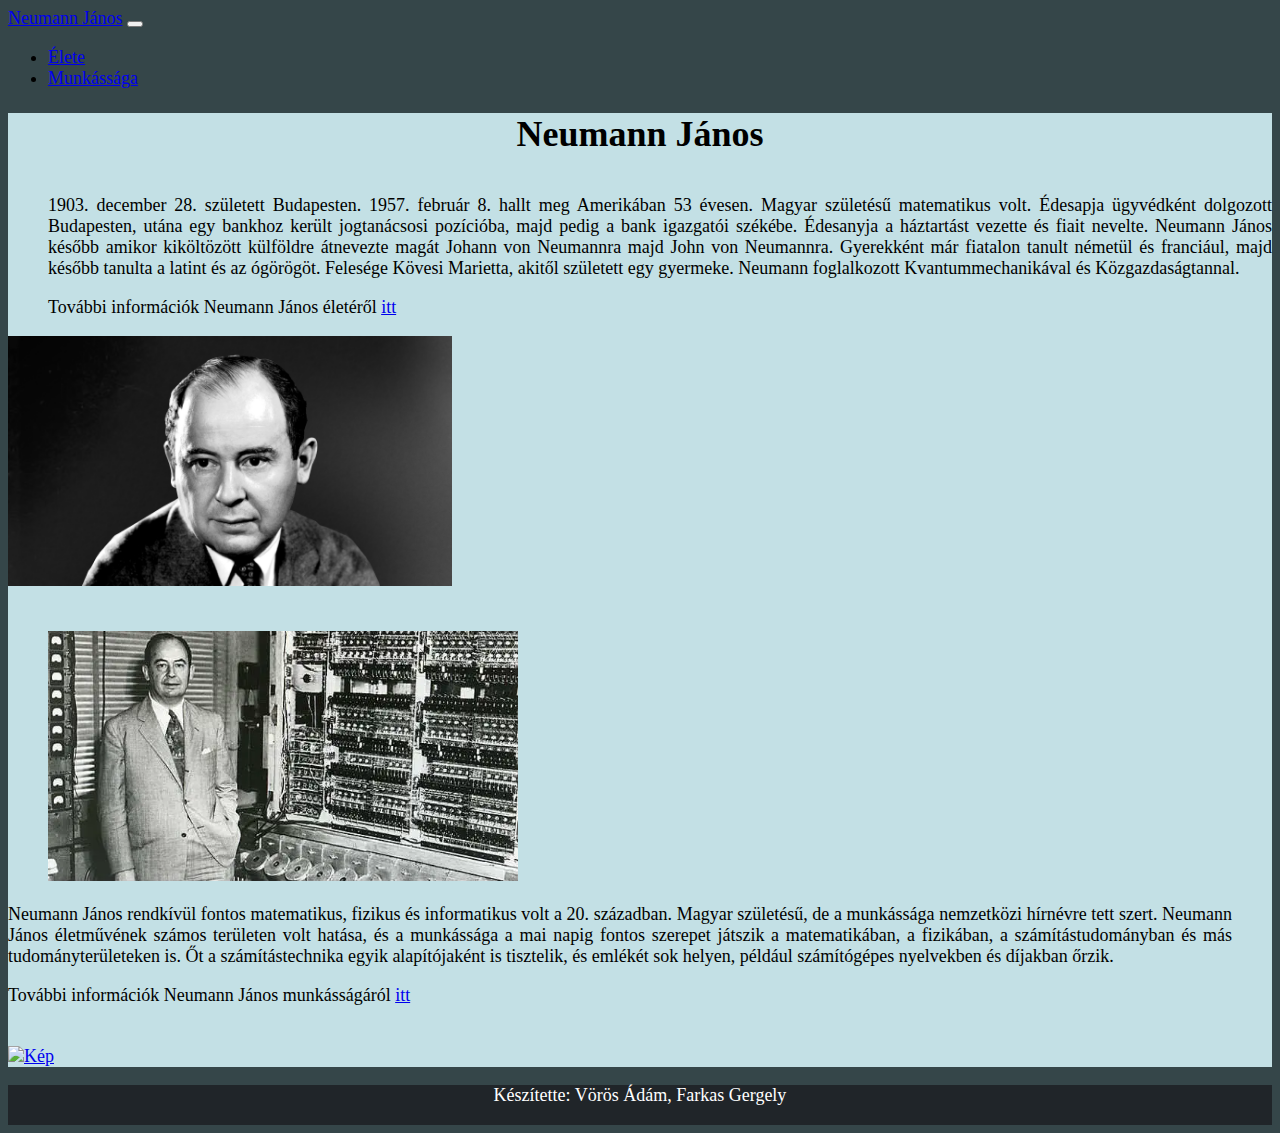
==== projekt/html/index.html @ 147804f0 "Szöveg + Linkek" ====
<!DOCTYPE html>
<html lang="hu">
<head>
    <meta charset="UTF-8">
    <link href="https://cdn.jsdelivr.net/npm/bootstrap@5.3.1/dist/css/bootstrap.min.css" rel="stylesheet" integrity="sha384-4bw+/aepP/YC94hEpVNVgiZdgIC5+VKNBQNGCHeKRQN+PtmoHDEXuppvnDJzQIu9" crossorigin="anonymous">
    <script src="https://cdn.jsdelivr.net/npm/bootstrap@5.3.1/dist/js/bootstrap.bundle.min.js" integrity="sha384-HwwvtgBNo3bZJJLYd8oVXjrBZt8cqVSpeBNS5n7C8IVInixGAoxmnlMuBnhbgrkm" crossorigin="anonymous"></script>
    <link rel="stylesheet" href="../css/style.css">
    <meta name="viewport" content="width=device-width, initial-scale=1.0">
    <title>Neumann János</title>
</head>
<body>
    <nav class="navbar navbar-expand-lg navbar-dark bg-dark" id="navbar1">
        <a class="navbar-brand" href="index.html">Neumann János</a>
        <button class="navbar-toggler" type="button" data-toggle="collapse" data-target="#navbarNav" aria-controls="navbarNav" aria-expanded="false" aria-label="Toggle navigation">
          <span class="navbar-toggler-icon">
          </span>
        </button>
        <div class="collapse navbar-collapse" id="navbarNav">
          <ul class="navbar-nav">
            <li class="nav-item">
              <a class="nav-link" href="neumannelete.html">Élete</a>
            </li>
            <li class="nav-item">
              <a class="nav-link" href="neumannmunkassaga.html">Munkássága</a>
            </li>
          </ul>
        </div>
    </nav>
    <div class="container-lg" id="main">
        <h1>Neumann János</h1>
        <div class="row">
            <div class="col-sm-12 col-lg-7" >
              <p id="osszefoglalo">1903. december 28. született Budapesten. 1957. február 8. hallt meg Amerikában 53 évesen. Magyar születésű matematikus volt. Édesapja ügyvédként dolgozott Budapesten, utána egy bankhoz került jogtanácsosi pozícióba, majd pedig a bank igazgatói székébe. Édesanyja a háztartást vezette és fiait nevelte. Neumann János később amikor kiköltözött külföldre átnevezte magát Johann von Neumannra majd John von Neumannra. Gyerekként már fiatalon tanult németül és franciául, majd később tanulta a latint és az ógörögöt. Felesége Kövesi Marietta, akitől született egy gyermeke. Neumann foglalkozott Kvantummechanikával és Közgazdaságtannal.</p>
              <p id="osszefoglalo">További információk Neumann János életéről <a href="./neumannelete.html">itt</a></p>
            </div>
            <div class="col-sm-12 col-lg-5">
                <a href="./neumannelete.html"> <img class="img-fluid" src="../img/neumannjanos.jpg" alt="Neumann János"></a>
            </div>
        </div>
        <div class="row">
            <div class="col-sm-12 col-lg-5">
              <a href="./neumannmunkassaga.html"> <img class="img-fluid" id="osszefoglalo" src="../img/neumannmunkassaga.jpg" alt="Neumann János"></a>
            </div>
            <div class="col-sm-12 col-lg-7">
              <p id="munka">Neumann János rendkívül fontos matematikus, fizikus és informatikus volt a 20. században. Magyar születésű, de a munkássága nemzetközi hírnévre tett szert. Neumann János életművének számos területen volt hatása, és a munkássága a mai napig fontos szerepet játszik a matematikában, a fizikában, a számítástudományban és más tudományterületeken is. Őt a számítástechnika egyik alapítójaként is tisztelik, és emlékét sok helyen, például számítógépes nyelvekben és díjakban őrzik. </p>
              <p >További információk Neumann János munkásságáról <a href="./neumannmunkassaga.html">itt</a></p>
            </div>
        </div>
        <div class="row">
          <div class="col-sm-12 col-lg-7" >
            <p></p>  <!-- Angol összefoglaló -->
          </div>
          <div class="col-sm-12 col-lg-5">
              <a href="./neumannelete.html"> <img class="img-fluid" src="../img/kep.jpg" alt="Kép"></a>
          </div>
      </div>
    </div>
    <footer>      
        <p>Készítette: Vörös Ádám, Farkas Gergely</p>
    </footer>
</body>
</html>
---- projekt/css/style.css ----
body{
    background-color: #354649 ;
    font-size: large;
    text-align: justify;
}
#main{
    background-color: #C3E0E5 ;
}
h1{
    text-align: center;
}
footer{
    font-size: large;
    height: 40px;
    width: 100%;
    background-color: rgb(32, 37, 41);
    color: white;
    text-align: center;
}
img{
    max-height: 250px;
}
#osszefoglalo{
    margin-left: 40px;
}

.row{
    margin-top: 40px;
}

#munka{
    margin-right: 40px;
}
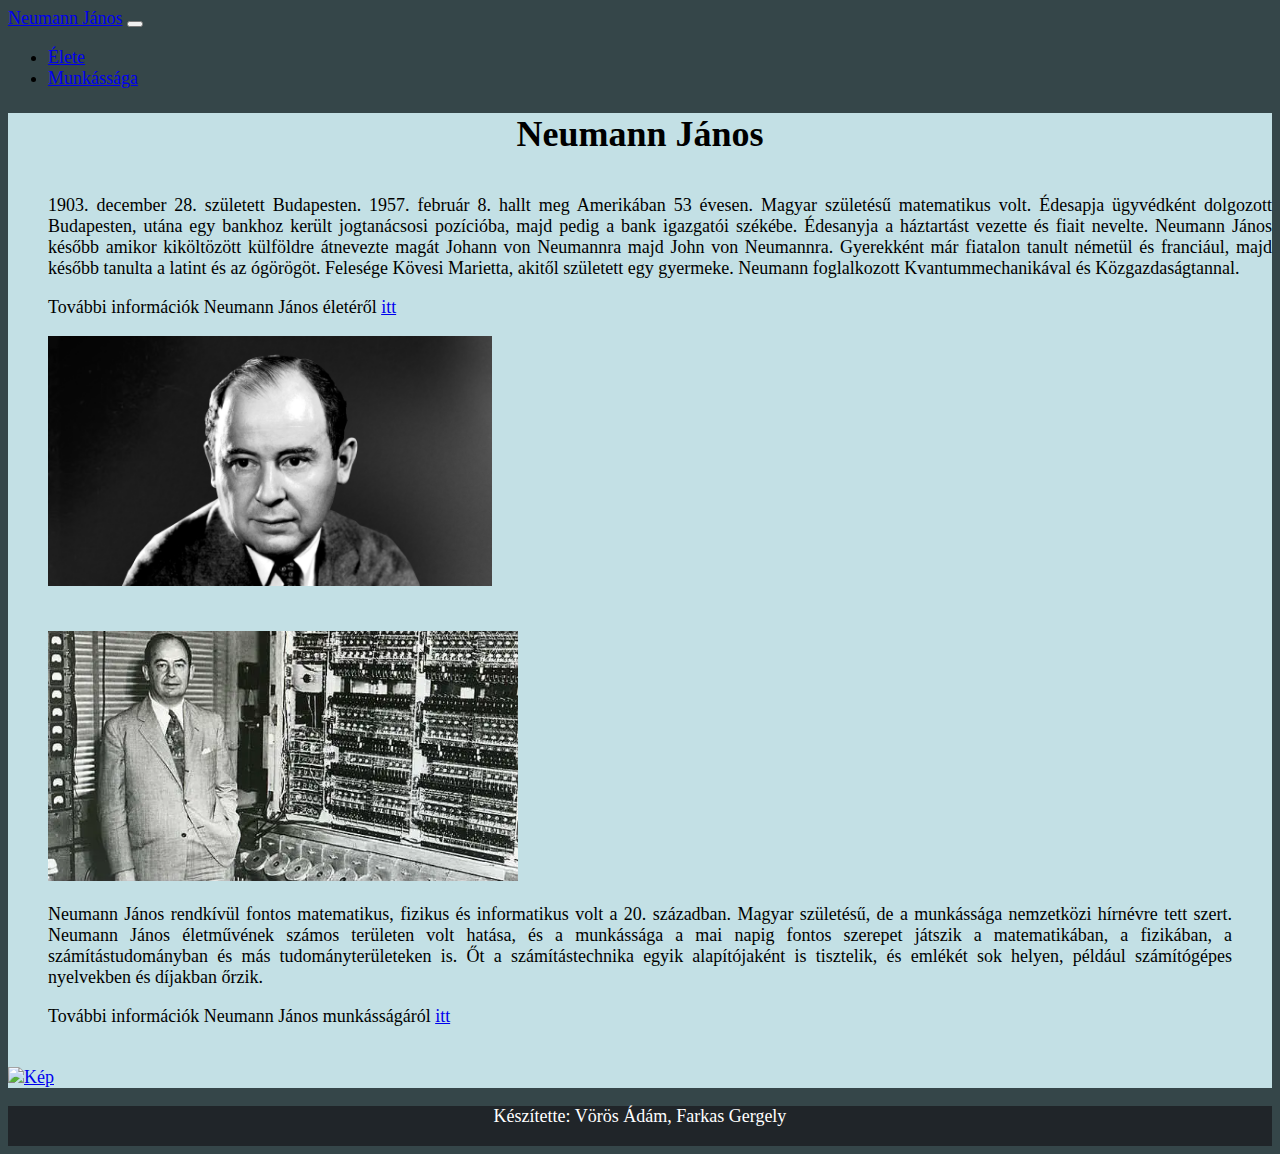
==== commit dc648643: "Képek + Elrendezés" ====
--- a/projekt/html/index.html
+++ b/projekt/html/index.html
@@ -30,20 +30,20 @@
         <h1>Neumann János</h1>
         <div class="row">
             <div class="col-sm-12 col-lg-7" >
-              <p id="osszefoglalo">1903. december 28. született Budapesten. 1957. február 8. hallt meg Amerikában 53 évesen. Magyar születésű matematikus volt. Édesapja ügyvédként dolgozott Budapesten, utána egy bankhoz került jogtanácsosi pozícióba, majd pedig a bank igazgatói székébe. Édesanyja a háztartást vezette és fiait nevelte. Neumann János később amikor kiköltözött külföldre átnevezte magát Johann von Neumannra majd John von Neumannra. Gyerekként már fiatalon tanult németül és franciául, majd később tanulta a latint és az ógörögöt. Felesége Kövesi Marietta, akitől született egy gyermeke. Neumann foglalkozott Kvantummechanikával és Közgazdaságtannal.</p>
-              <p id="osszefoglalo">További információk Neumann János életéről <a href="./neumannelete.html">itt</a></p>
+              <p id="behuz">1903. december 28. született Budapesten. 1957. február 8. hallt meg Amerikában 53 évesen. Magyar születésű matematikus volt. Édesapja ügyvédként dolgozott Budapesten, utána egy bankhoz került jogtanácsosi pozícióba, majd pedig a bank igazgatói székébe. Édesanyja a háztartást vezette és fiait nevelte. Neumann János később amikor kiköltözött külföldre átnevezte magát Johann von Neumannra majd John von Neumannra. Gyerekként már fiatalon tanult németül és franciául, majd később tanulta a latint és az ógörögöt. Felesége Kövesi Marietta, akitől született egy gyermeke. Neumann foglalkozott Kvantummechanikával és Közgazdaságtannal.</p>
+              <p id="behuz">További információk Neumann János életéről <a href="./neumannelete.html">itt</a></p>
             </div>
             <div class="col-sm-12 col-lg-5">
-                <a href="./neumannelete.html"> <img class="img-fluid" src="../img/neumannjanos.jpg" alt="Neumann János"></a>
+                <a href="./neumannelete.html"> <img class="img-fluid" id="behuz" src="../img/neumannjanos.jpg" alt="Neumann János"></a>
             </div>
         </div>
         <div class="row">
             <div class="col-sm-12 col-lg-5">
-              <a href="./neumannmunkassaga.html"> <img class="img-fluid" id="osszefoglalo" src="../img/neumannmunkassaga.jpg" alt="Neumann János"></a>
+              <a href="./neumannmunkassaga.html"> <img class="img-fluid" id="behuz" src="../img/neumannmunkassaga.jpg" alt="Neumann János"></a>
             </div>
             <div class="col-sm-12 col-lg-7">
               <p id="munka">Neumann János rendkívül fontos matematikus, fizikus és informatikus volt a 20. században. Magyar születésű, de a munkássága nemzetközi hírnévre tett szert. Neumann János életművének számos területen volt hatása, és a munkássága a mai napig fontos szerepet játszik a matematikában, a fizikában, a számítástudományban és más tudományterületeken is. Őt a számítástechnika egyik alapítójaként is tisztelik, és emlékét sok helyen, például számítógépes nyelvekben és díjakban őrzik. </p>
-              <p >További információk Neumann János munkásságáról <a href="./neumannmunkassaga.html">itt</a></p>
+              <p id="behuz">További információk Neumann János munkásságáról <a href="./neumannmunkassaga.html">itt</a></p>
             </div>
         </div>
         <div class="row">
--- a/projekt/css/style.css
+++ b/projekt/css/style.css
@@ -2,6 +2,7 @@
     background-color: #354649 ;
     font-size: large;
     text-align: justify;
+
 }
 #main{
     background-color: #C3E0E5 ;
@@ -20,7 +21,7 @@
 img{
     max-height: 250px;
 }
-#osszefoglalo{
+#behuz{
     margin-left: 40px;
 }
 
@@ -30,4 +31,5 @@
 
 #munka{
     margin-right: 40px;
-}+    margin-left: 40px;
+}
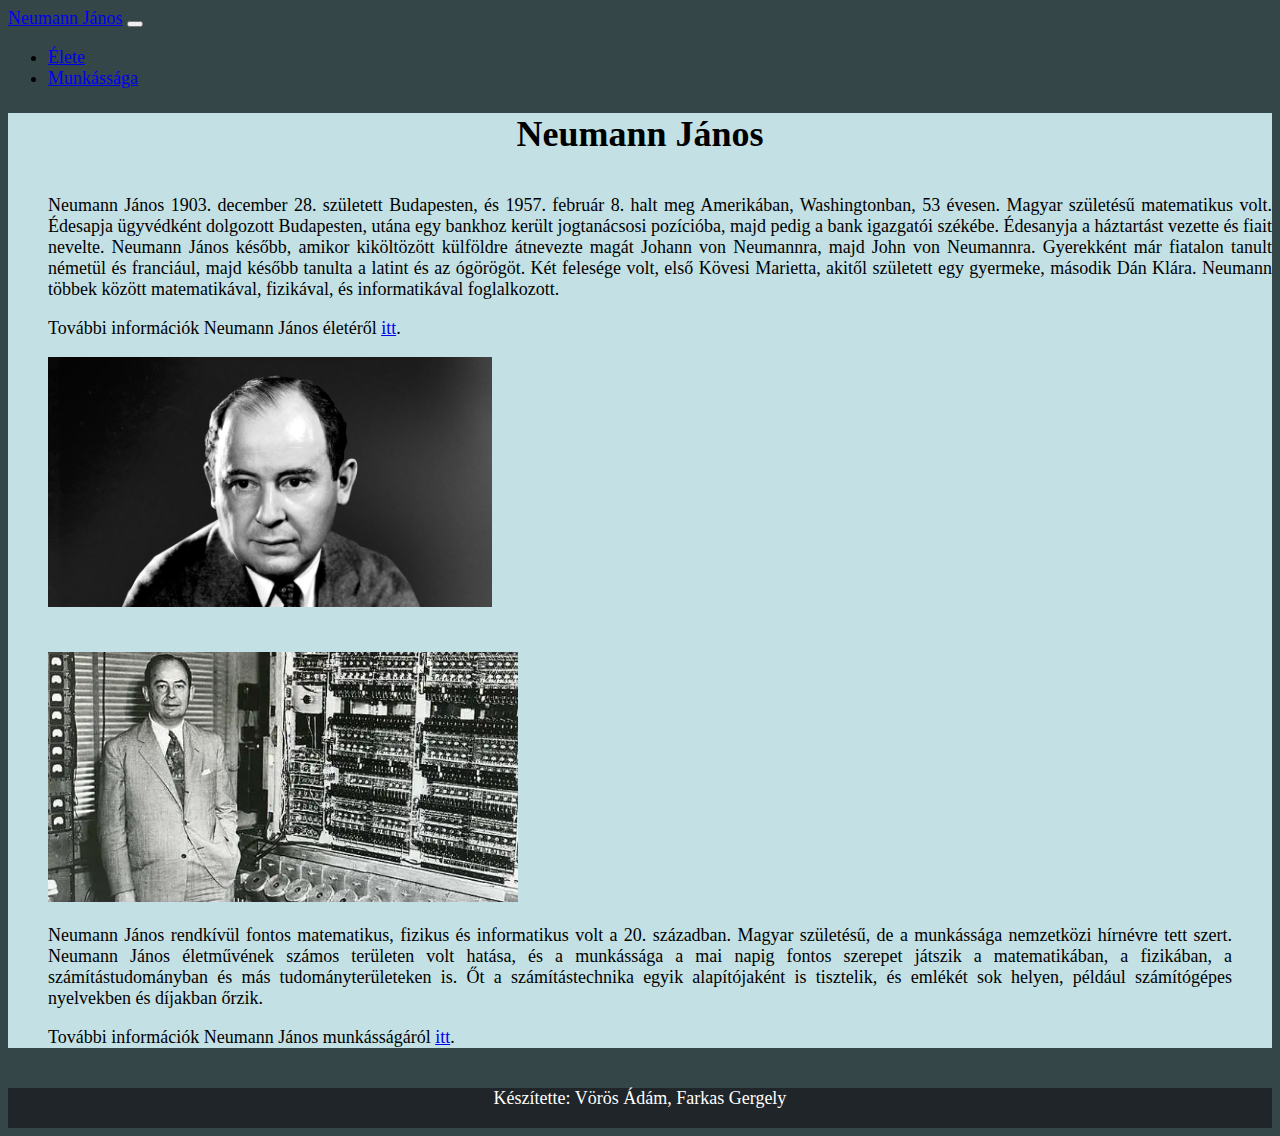
==== commit 151b86eb: "szöveg kijavítás" ====
--- a/projekt/html/index.html
+++ b/projekt/html/index.html
@@ -30,8 +30,8 @@
         <h1>Neumann János</h1>
         <div class="row">
             <div class="col-sm-12 col-lg-7" >
-              <p id="behuz">1903. december 28. született Budapesten. 1957. február 8. hallt meg Amerikában 53 évesen. Magyar születésű matematikus volt. Édesapja ügyvédként dolgozott Budapesten, utána egy bankhoz került jogtanácsosi pozícióba, majd pedig a bank igazgatói székébe. Édesanyja a háztartást vezette és fiait nevelte. Neumann János később amikor kiköltözött külföldre átnevezte magát Johann von Neumannra majd John von Neumannra. Gyerekként már fiatalon tanult németül és franciául, majd később tanulta a latint és az ógörögöt. Felesége Kövesi Marietta, akitől született egy gyermeke. Neumann foglalkozott Kvantummechanikával és Közgazdaságtannal.</p>
-              <p id="behuz">További információk Neumann János életéről <a href="./neumannelete.html">itt</a></p>
+              <p id="behuz">Neumann János 1903. december 28. született Budapesten, és 1957. február 8. halt meg Amerikában, Washingtonban, 53 évesen. Magyar születésű matematikus volt. Édesapja ügyvédként dolgozott Budapesten, utána egy bankhoz került jogtanácsosi pozícióba, majd pedig a bank igazgatói székébe. Édesanyja a háztartást vezette és fiait nevelte. Neumann János később, amikor kiköltözött külföldre átnevezte magát Johann von Neumannra, majd John von Neumannra. Gyerekként már fiatalon tanult németül és franciául, majd később tanulta a latint és az ógörögöt. Két felesége volt, első Kövesi Marietta, akitől született egy gyermeke, második Dán Klára. Neumann többek között matematikával, fizikával, és informatikával foglalkozott.</p>
+              <p id="behuz">További információk Neumann János életéről <a href="./neumannelete.html">itt</a>.</p>
             </div>
             <div class="col-sm-12 col-lg-5">
                 <a href="./neumannelete.html"> <img class="img-fluid" id="behuz" src="../img/neumannjanos.jpg" alt="Neumann János"></a>
@@ -43,16 +43,14 @@
             </div>
             <div class="col-sm-12 col-lg-7">
               <p id="munka">Neumann János rendkívül fontos matematikus, fizikus és informatikus volt a 20. században. Magyar születésű, de a munkássága nemzetközi hírnévre tett szert. Neumann János életművének számos területen volt hatása, és a munkássága a mai napig fontos szerepet játszik a matematikában, a fizikában, a számítástudományban és más tudományterületeken is. Őt a számítástechnika egyik alapítójaként is tisztelik, és emlékét sok helyen, például számítógépes nyelvekben és díjakban őrzik. </p>
-              <p id="behuz">További információk Neumann János munkásságáról <a href="./neumannmunkassaga.html">itt</a></p>
+              <p id="behuz">További információk Neumann János munkásságáról <a href="./neumannmunkassaga.html">itt</a>.</p>
             </div>
         </div>
         <div class="row">
           <div class="col-sm-12 col-lg-7" >
             <p></p>  <!-- Angol összefoglaló -->
           </div>
-          <div class="col-sm-12 col-lg-5">
-              <a href="./neumannelete.html"> <img class="img-fluid" src="../img/kep.jpg" alt="Kép"></a>
-          </div>
+        </div>
       </div>
     </div>
     <footer>      
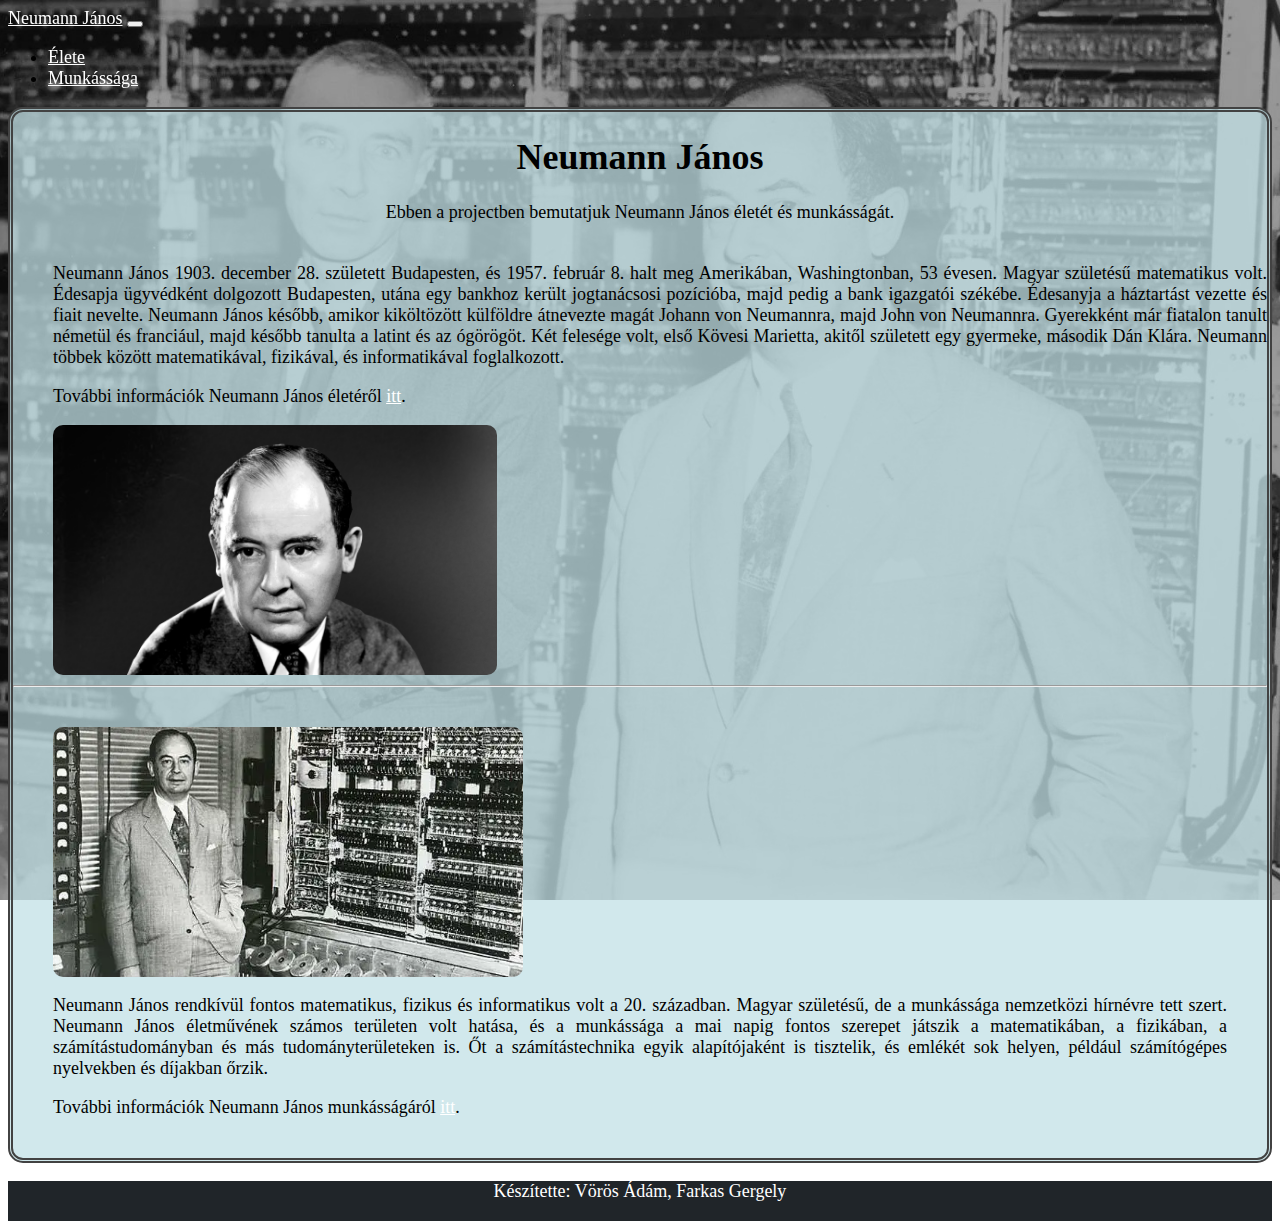
==== commit bc4a6c13: "stílus frissítése" ====
--- a/projekt/html/index.html
+++ b/projekt/html/index.html
@@ -9,47 +9,50 @@
     <title>Neumann János</title>
 </head>
 <body>
+  <header>
     <nav class="navbar navbar-expand-lg navbar-dark bg-dark" id="navbar1">
-        <a class="navbar-brand" href="index.html">Neumann János</a>
-        <button class="navbar-toggler" type="button" data-toggle="collapse" data-target="#navbarNav" aria-controls="navbarNav" aria-expanded="false" aria-label="Toggle navigation">
-          <span class="navbar-toggler-icon">
-          </span>
-        </button>
-        <div class="collapse navbar-collapse" id="navbarNav">
-          <ul class="navbar-nav">
-            <li class="nav-item">
-              <a class="nav-link" href="neumannelete.html">Élete</a>
-            </li>
-            <li class="nav-item">
-              <a class="nav-link" href="neumannmunkassaga.html">Munkássága</a>
-            </li>
-          </ul>
+      <a class="navbar-brand" href="index.html">Neumann János</a>
+      <button class="navbar-toggler" type="button" data-toggle="collapse" data-target="#navbarNav" aria-controls="navbarNav" aria-expanded="false" aria-label="Toggle navigation">
+        <span class="navbar-toggler-icon">
+        </span>
+      </button>
+      <div class="collapse navbar-collapse" id="navbarNav">
+        <ul class="navbar-nav">
+          <li class="nav-item">
+            <a class="nav-link" href="neumannelete.html">Élete</a>
+          </li>
+          <li class="nav-item">
+            <a class="nav-link" href="neumannmunkassaga.html">Munkássága</a>
+          </li>
+        </ul>
+      </div>
+    </nav>
+  </header>
+    <div class="container-lg" id="main">
+      <h1>Neumann János</h1>
+      <div class="container" style="text-align: center;"><p>Ebben a projectben bemutatjuk Neumann János életét és munkásságát.</p></div>
+      <div class="row">
+        <div class="col-sm-12 col-lg-7" >
+          <p id="behuz">Neumann János 1903. december 28. született Budapesten, és 1957. február 8. halt meg Amerikában, Washingtonban, 53 évesen. Magyar születésű matematikus volt. Édesapja ügyvédként dolgozott Budapesten, utána egy bankhoz került jogtanácsosi pozícióba, majd pedig a bank igazgatói székébe. Édesanyja a háztartást vezette és fiait nevelte. Neumann János később, amikor kiköltözött külföldre átnevezte magát Johann von Neumannra, majd John von Neumannra. Gyerekként már fiatalon tanult németül és franciául, majd később tanulta a latint és az ógörögöt. Két felesége volt, első Kövesi Marietta, akitől született egy gyermeke, második Dán Klára. Neumann többek között matematikával, fizikával, és informatikával foglalkozott.</p>
+          <p id="behuz">További információk Neumann János életéről <a href="./neumannelete.html">itt</a>.</p>
         </div>
-    </nav>
-    <div class="container-lg" id="main">
-        <h1>Neumann János</h1>
-        <div class="row">
-            <div class="col-sm-12 col-lg-7" >
-              <p id="behuz">Neumann János 1903. december 28. született Budapesten, és 1957. február 8. halt meg Amerikában, Washingtonban, 53 évesen. Magyar születésű matematikus volt. Édesapja ügyvédként dolgozott Budapesten, utána egy bankhoz került jogtanácsosi pozícióba, majd pedig a bank igazgatói székébe. Édesanyja a háztartást vezette és fiait nevelte. Neumann János később, amikor kiköltözött külföldre átnevezte magát Johann von Neumannra, majd John von Neumannra. Gyerekként már fiatalon tanult németül és franciául, majd később tanulta a latint és az ógörögöt. Két felesége volt, első Kövesi Marietta, akitől született egy gyermeke, második Dán Klára. Neumann többek között matematikával, fizikával, és informatikával foglalkozott.</p>
-              <p id="behuz">További információk Neumann János életéről <a href="./neumannelete.html">itt</a>.</p>
-            </div>
-            <div class="col-sm-12 col-lg-5">
-                <a href="./neumannelete.html"> <img class="img-fluid" id="behuz" src="../img/neumannjanos.jpg" alt="Neumann János"></a>
-            </div>
+        <div class="col-sm-12 col-lg-5">
+          <a href="./neumannelete.html"> <img class="img-fluid" id="behuz" src="../img/neumannjanos.jpg" alt="Neumann János"></a>
         </div>
-        <div class="row">
-            <div class="col-sm-12 col-lg-5">
-              <a href="./neumannmunkassaga.html"> <img class="img-fluid" id="behuz" src="../img/neumannmunkassaga.jpg" alt="Neumann János"></a>
-            </div>
-            <div class="col-sm-12 col-lg-7">
-              <p id="munka">Neumann János rendkívül fontos matematikus, fizikus és informatikus volt a 20. században. Magyar születésű, de a munkássága nemzetközi hírnévre tett szert. Neumann János életművének számos területen volt hatása, és a munkássága a mai napig fontos szerepet játszik a matematikában, a fizikában, a számítástudományban és más tudományterületeken is. Őt a számítástechnika egyik alapítójaként is tisztelik, és emlékét sok helyen, például számítógépes nyelvekben és díjakban őrzik. </p>
-              <p id="behuz">További információk Neumann János munkásságáról <a href="./neumannmunkassaga.html">itt</a>.</p>
-            </div>
+      </div>
+      <hr>
+      <div class="row">
+        <div class="col-sm-12 col-lg-5">
+          <a href="./neumannmunkassaga.html"> <img class="img-fluid" id="behuz" src="../img/neumannmunkassaga.jpg" alt="Neumann János"></a>
         </div>
-        <div class="row">
-          <div class="col-sm-12 col-lg-7" >
-            <p></p>  <!-- Angol összefoglaló -->
-          </div>
+        <div class="col-sm-12 col-lg-7">
+          <p id="munka">Neumann János rendkívül fontos matematikus, fizikus és informatikus volt a 20. században. Magyar születésű, de a munkássága nemzetközi hírnévre tett szert. Neumann János életművének számos területen volt hatása, és a munkássága a mai napig fontos szerepet játszik a matematikában, a fizikában, a számítástudományban és más tudományterületeken is. Őt a számítástechnika egyik alapítójaként is tisztelik, és emlékét sok helyen, például számítógépes nyelvekben és díjakban őrzik. </p>
+          <p id="behuz">További információk Neumann János munkásságáról <a href="./neumannmunkassaga.html">itt</a>.</p>
+        </div>
+      </div>
+      <div class="row">
+        <div class="col-sm-12 col-lg-7" >
+          <p></p>  <!-- Angol összefoglaló -->
         </div>
       </div>
     </div>
--- a/projekt/css/style.css
+++ b/projekt/css/style.css
@@ -1,11 +1,17 @@
 body{
-    background-color: #354649 ;
+    background-image: url(../img/hatter.jpg);
+    background-attachment: fixed;
+    background-position: center;
+    background-size: cover;
     font-size: large;
     text-align: justify;
 
 }
 #main{
-    background-color: #C3E0E5 ;
+    background-color: rgb(194 224 229/75%);
+    border: 5px double rgb(66, 66, 66);
+    border-radius: 15px;
+    margin: 10px auto 10px auto;
 }
 h1{
     text-align: center;
@@ -20,6 +26,10 @@
 }
 img{
     max-height: 250px;
+    margin-left: auto;
+    margin-right: auto;
+    display: block;
+    border-radius: 10px;
 }
 #behuz{
     margin-left: 40px;
@@ -33,3 +43,20 @@
     margin-right: 40px;
     margin-left: 40px;
 }
+
+h4{
+    font-size: 125%;
+}
+
+div{
+    margin-bottom: 10px;
+}
+
+a{
+    color: white;
+}
+
+header{
+    position: sticky;
+    top: 0;
+}
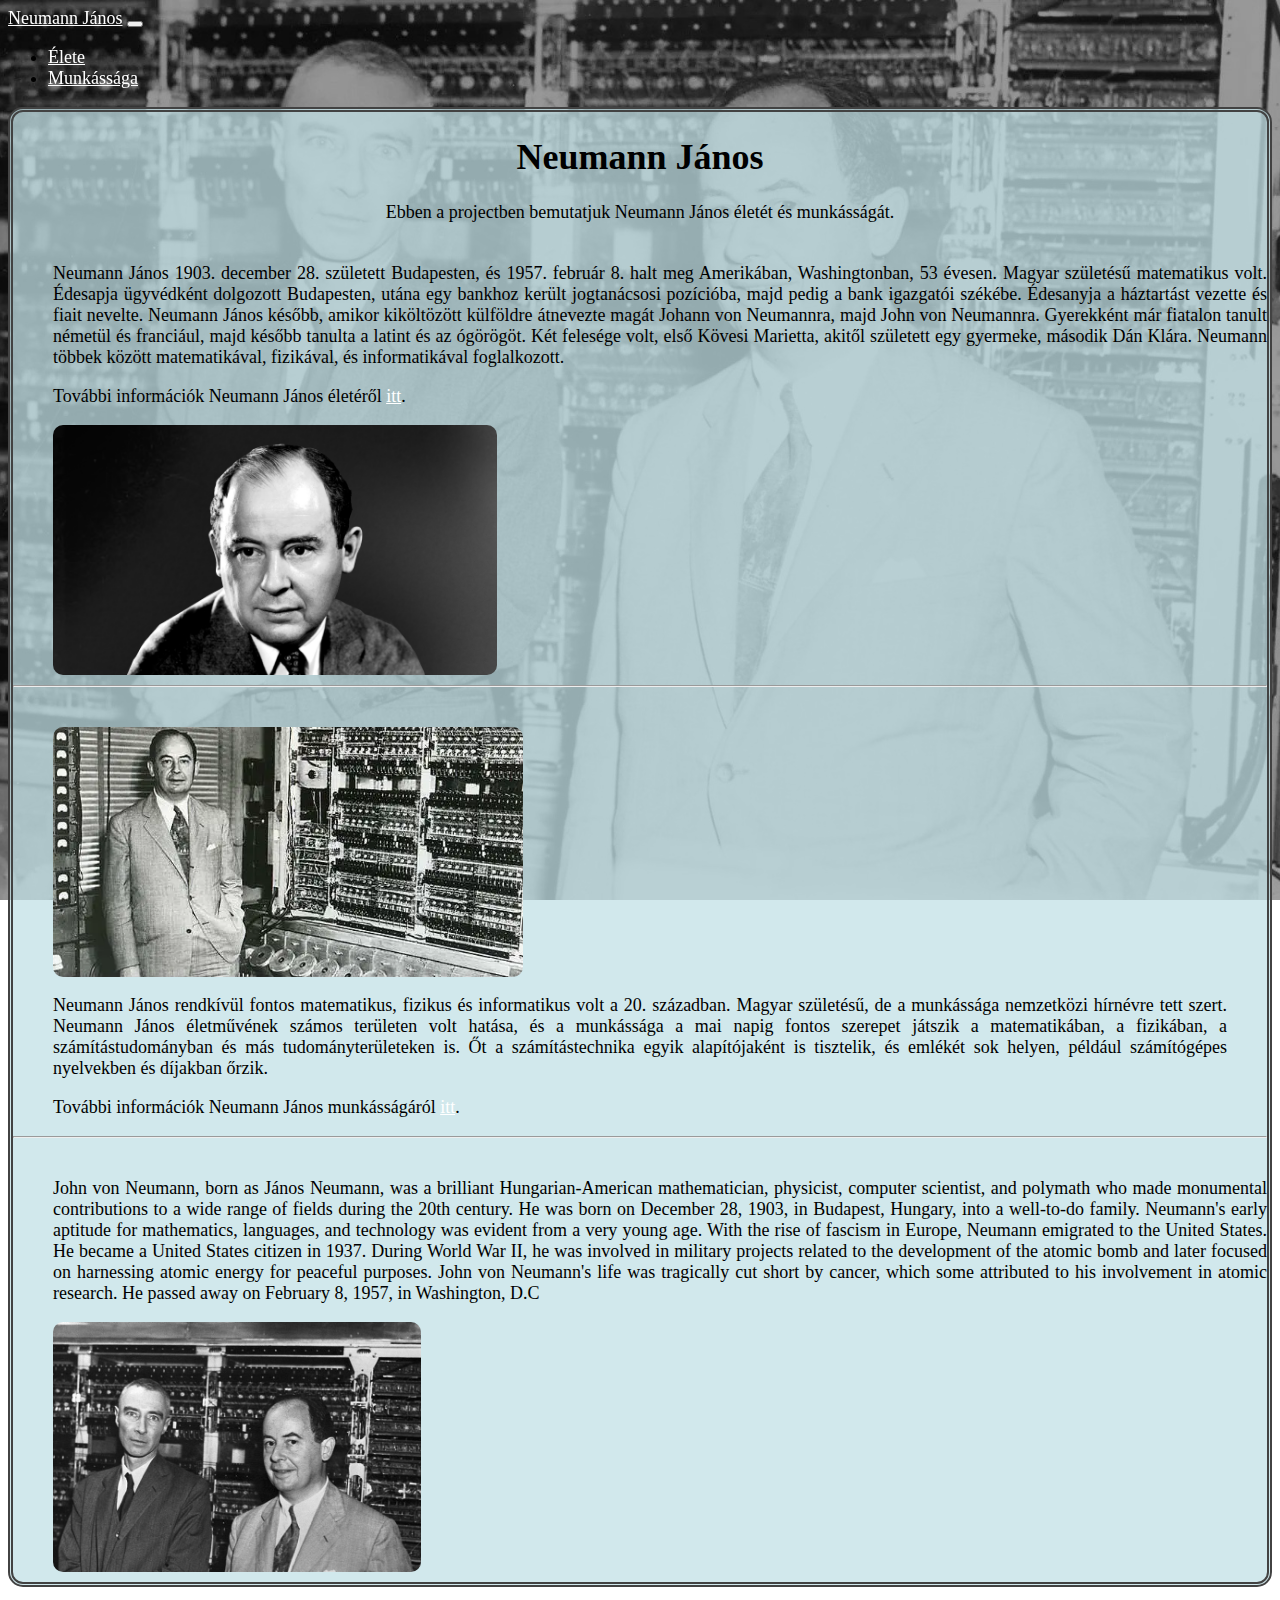
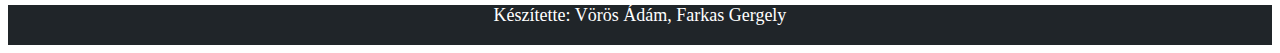
==== commit d62dae4e: "Angol szöveg hozzáadása" ====
--- a/projekt/html/index.html
+++ b/projekt/html/index.html
@@ -50,9 +50,13 @@
           <p id="behuz">További információk Neumann János munkásságáról <a href="./neumannmunkassaga.html">itt</a>.</p>
         </div>
       </div>
+      <hr>
       <div class="row">
         <div class="col-sm-12 col-lg-7" >
-          <p></p>  <!-- Angol összefoglaló -->
+          <p id="behuz"> John von Neumann, born as János Neumann, was a brilliant Hungarian-American mathematician, physicist, computer scientist, and polymath who made monumental contributions to a wide range of fields during the 20th century. He was born on December 28, 1903, in Budapest, Hungary, into a well-to-do family. Neumann's early aptitude for mathematics, languages, and technology was evident from a very young age. With the rise of fascism in Europe, Neumann emigrated to the United States. He became a United States citizen in 1937. During World War II, he was involved in military projects related to the development of the atomic bomb and later focused on harnessing atomic energy for peaceful purposes. John von Neumann's life was tragically cut short by cancer, which some attributed to his involvement in atomic research. He passed away on February 8, 1957, in Washington, D.C</p>  <!-- Angol összefoglaló -->
+        </div>
+        <div class="col-sm-12 col-lg-5">
+          <a href="./neumannmunkassaga.html"> <img class="img-fluid" id="behuz" src="../img/neumann-angol.jpg" alt="Neumann János"></a>
         </div>
       </div>
     </div>
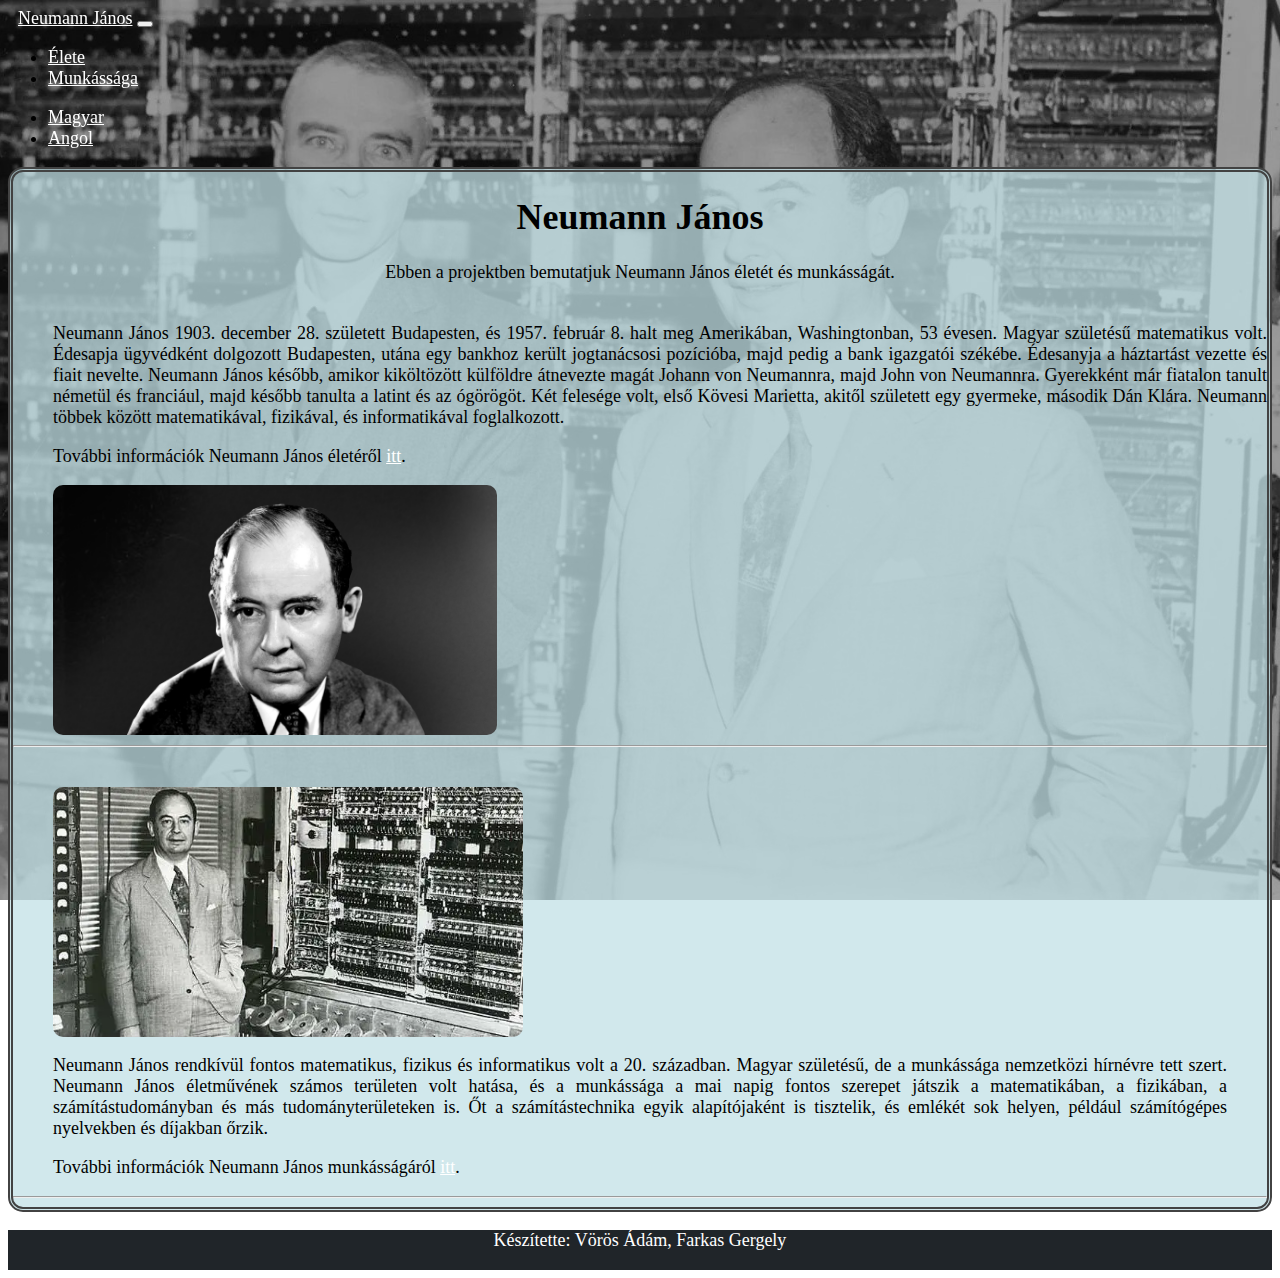
==== commit 52626d83: "angol nyelv hozzáadása" ====
--- a/projekt/html/index.html
+++ b/projekt/html/index.html
@@ -26,11 +26,19 @@
           </li>
         </ul>
       </div>
+      <ul class="navbar-nav">
+        <li class="nav-item">
+          <a class="nav-link" href="index.html"><u>Magyar</u></a>
+        </li>
+        <li class="nav-item">
+          <a class="nav-link" href="index-angol.html">Angol</a>
+        </li>
+      </ul>
     </nav>
   </header>
     <div class="container-lg" id="main">
       <h1>Neumann János</h1>
-      <div class="container" style="text-align: center;"><p>Ebben a projectben bemutatjuk Neumann János életét és munkásságát.</p></div>
+      <div class="container" style="text-align: center;"><p>Ebben a projektben bemutatjuk Neumann János életét és munkásságát.</p></div>
       <div class="row">
         <div class="col-sm-12 col-lg-7" >
           <p id="behuz">Neumann János 1903. december 28. született Budapesten, és 1957. február 8. halt meg Amerikában, Washingtonban, 53 évesen. Magyar születésű matematikus volt. Édesapja ügyvédként dolgozott Budapesten, utána egy bankhoz került jogtanácsosi pozícióba, majd pedig a bank igazgatói székébe. Édesanyja a háztartást vezette és fiait nevelte. Neumann János később, amikor kiköltözött külföldre átnevezte magát Johann von Neumannra, majd John von Neumannra. Gyerekként már fiatalon tanult németül és franciául, majd később tanulta a latint és az ógörögöt. Két felesége volt, első Kövesi Marietta, akitől született egy gyermeke, második Dán Klára. Neumann többek között matematikával, fizikával, és informatikával foglalkozott.</p>
@@ -51,14 +59,6 @@
         </div>
       </div>
       <hr>
-      <div class="row">
-        <div class="col-sm-12 col-lg-7" >
-          <p id="behuz"> John von Neumann, born as János Neumann, was a brilliant Hungarian-American mathematician, physicist, computer scientist, and polymath who made monumental contributions to a wide range of fields during the 20th century. He was born on December 28, 1903, in Budapest, Hungary, into a well-to-do family. Neumann's early aptitude for mathematics, languages, and technology was evident from a very young age. With the rise of fascism in Europe, Neumann emigrated to the United States. He became a United States citizen in 1937. During World War II, he was involved in military projects related to the development of the atomic bomb and later focused on harnessing atomic energy for peaceful purposes. John von Neumann's life was tragically cut short by cancer, which some attributed to his involvement in atomic research. He passed away on February 8, 1957, in Washington, D.C</p>  <!-- Angol összefoglaló -->
-        </div>
-        <div class="col-sm-12 col-lg-5">
-          <a href="./neumannmunkassaga.html"> <img class="img-fluid" id="behuz" src="../img/neumann-angol.jpg" alt="Neumann János"></a>
-        </div>
-      </div>
     </div>
     <footer>      
         <p>Készítette: Vörös Ádám, Farkas Gergely</p>
--- a/projekt/css/style.css
+++ b/projekt/css/style.css
@@ -60,3 +60,7 @@
     position: sticky;
     top: 0;
 }
+
+.navbar-brand{
+    padding-left: 10px;
+}
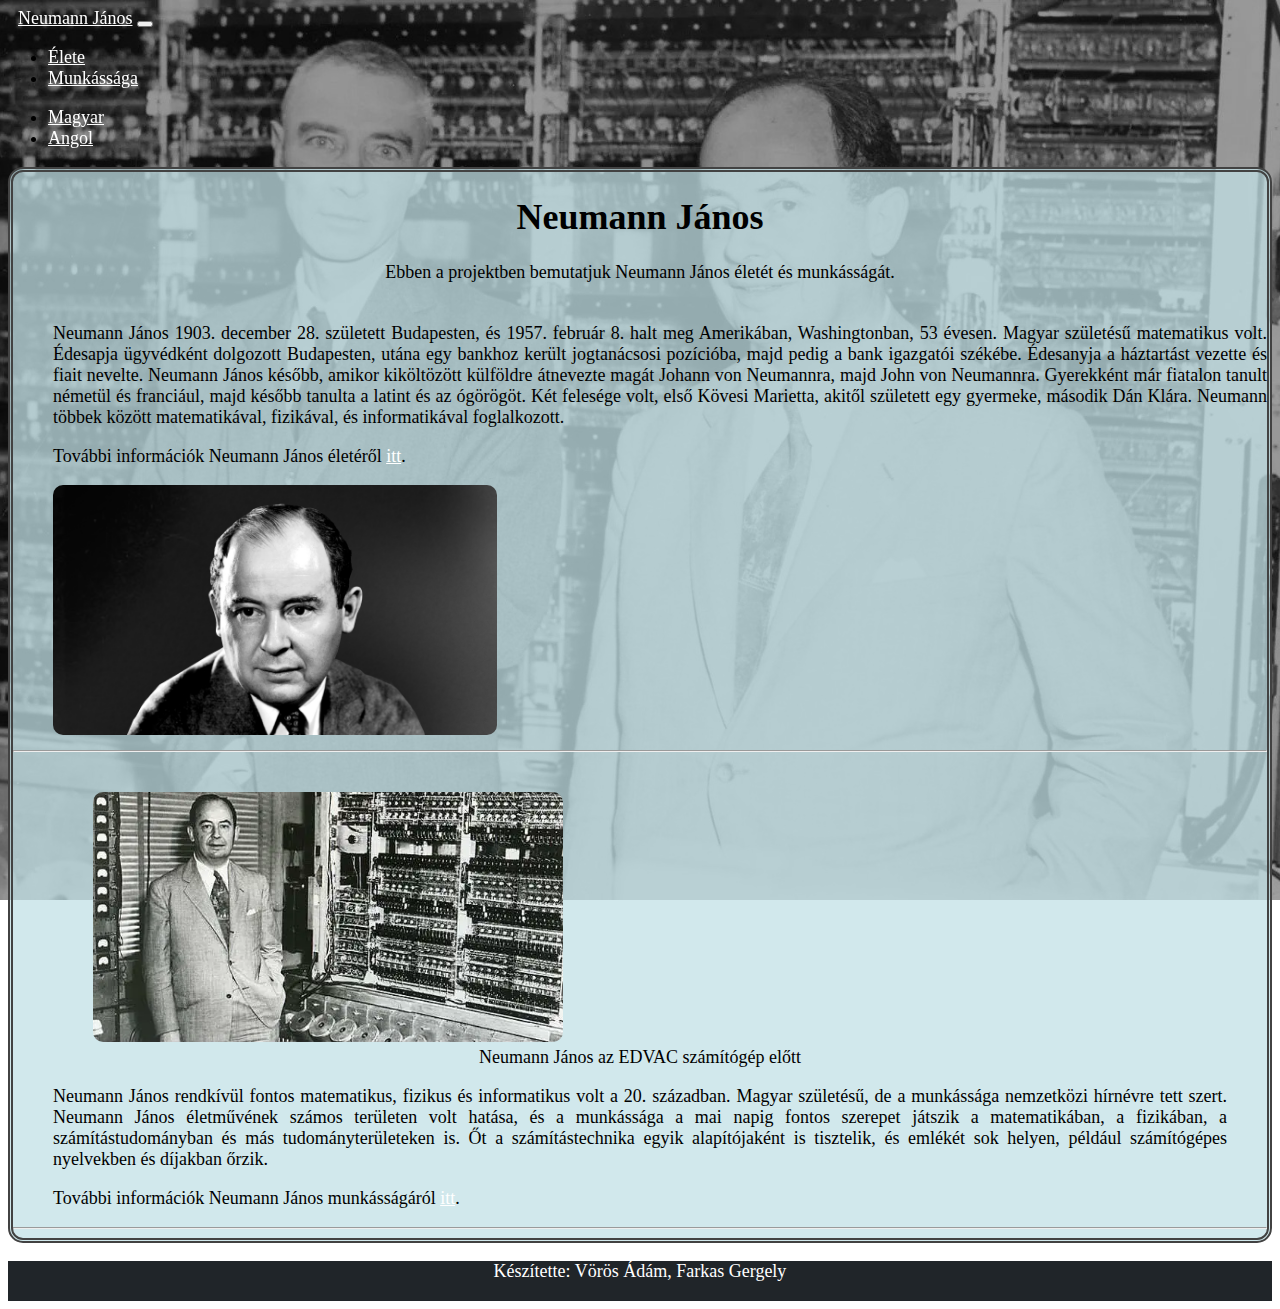
==== commit bed9d007: "egyébb dekorációk" ====
--- a/projekt/html/index.html
+++ b/projekt/html/index.html
@@ -5,6 +5,7 @@
     <link href="https://cdn.jsdelivr.net/npm/bootstrap@5.3.1/dist/css/bootstrap.min.css" rel="stylesheet" integrity="sha384-4bw+/aepP/YC94hEpVNVgiZdgIC5+VKNBQNGCHeKRQN+PtmoHDEXuppvnDJzQIu9" crossorigin="anonymous">
     <script src="https://cdn.jsdelivr.net/npm/bootstrap@5.3.1/dist/js/bootstrap.bundle.min.js" integrity="sha384-HwwvtgBNo3bZJJLYd8oVXjrBZt8cqVSpeBNS5n7C8IVInixGAoxmnlMuBnhbgrkm" crossorigin="anonymous"></script>
     <link rel="stylesheet" href="../css/style.css">
+    <link rel="shortcut icon" href="../img/neumann_janos.jpg" type="image/x-icon">
     <meta name="viewport" content="width=device-width, initial-scale=1.0">
     <title>Neumann János</title>
 </head>
@@ -36,6 +37,7 @@
       </ul>
     </nav>
   </header>
+  <article id="maintext">
     <div class="container-lg" id="main">
       <h1>Neumann János</h1>
       <div class="container" style="text-align: center;"><p>Ebben a projektben bemutatjuk Neumann János életét és munkásságát.</p></div>
@@ -45,13 +47,16 @@
           <p id="behuz">További információk Neumann János életéről <a href="./neumannelete.html">itt</a>.</p>
         </div>
         <div class="col-sm-12 col-lg-5">
-          <a href="./neumannelete.html"> <img class="img-fluid" id="behuz" src="../img/neumannjanos.jpg" alt="Neumann János"></a>
+          <a href="./neumannelete.html"><img class="img-fluid" id="behuz" src="../img/neumannjanos.jpg" alt="Neumann János"></a>
         </div>
       </div>
       <hr>
       <div class="row">
         <div class="col-sm-12 col-lg-5">
-          <a href="./neumannmunkassaga.html"> <img class="img-fluid" id="behuz" src="../img/neumannmunkassaga.jpg" alt="Neumann János"></a>
+          <figure>
+            <a href="./neumannmunkassaga.html"> <img class="img-fluid" id="behuz" src="../img/neumannmunkassaga.jpg" alt="Neumann János"></a>
+            <figcaption>Neumann János az EDVAC számítógép előtt</figcaption>
+          </figure>
         </div>
         <div class="col-sm-12 col-lg-7">
           <p id="munka">Neumann János rendkívül fontos matematikus, fizikus és informatikus volt a 20. században. Magyar születésű, de a munkássága nemzetközi hírnévre tett szert. Neumann János életművének számos területen volt hatása, és a munkássága a mai napig fontos szerepet játszik a matematikában, a fizikában, a számítástudományban és más tudományterületeken is. Őt a számítástechnika egyik alapítójaként is tisztelik, és emlékét sok helyen, például számítógépes nyelvekben és díjakban őrzik. </p>
@@ -63,5 +68,6 @@
     <footer>      
         <p>Készítette: Vörös Ádám, Farkas Gergely</p>
     </footer>
+  </article>
 </body>
 </html>--- a/projekt/css/style.css
+++ b/projekt/css/style.css
@@ -5,7 +5,6 @@
     background-size: cover;
     font-size: large;
     text-align: justify;
-
 }
 #main{
     background-color: rgb(194 224 229/75%);
@@ -28,7 +27,6 @@
     max-height: 250px;
     margin-left: auto;
     margin-right: auto;
-    display: block;
     border-radius: 10px;
 }
 #behuz{
@@ -64,3 +62,7 @@
 .navbar-brand{
     padding-left: 10px;
 }
+
+figcaption{
+    text-align: center;
+}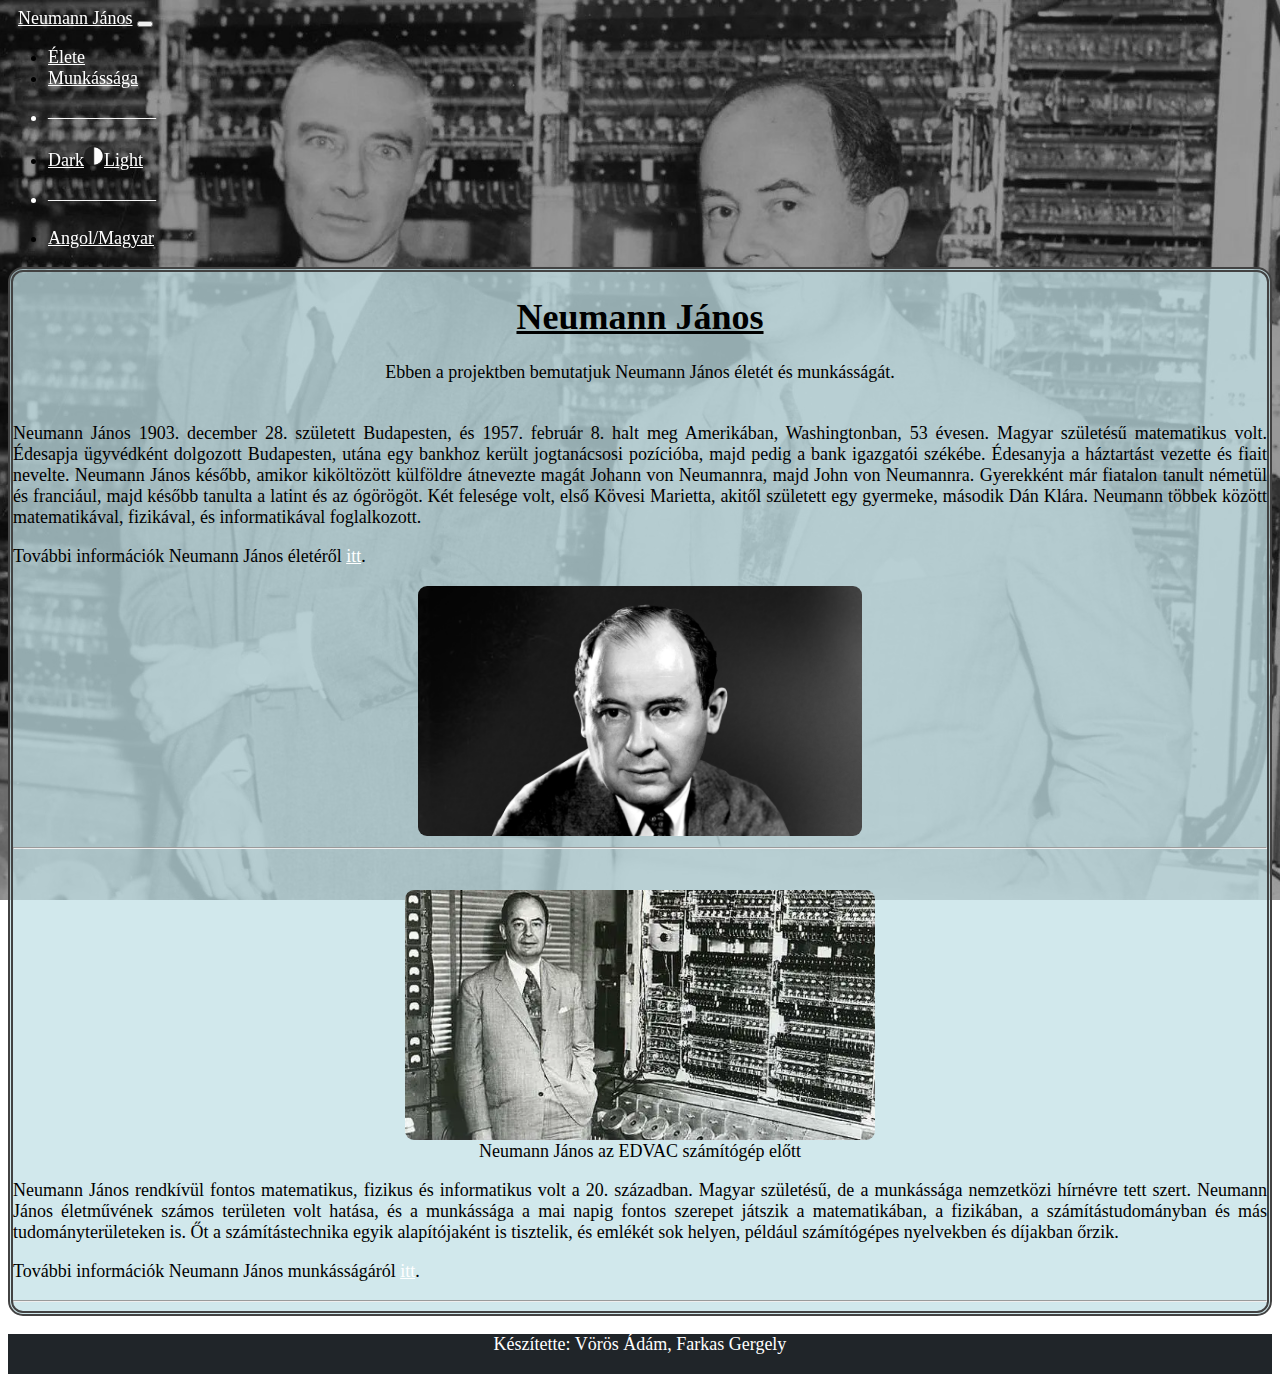
==== commit 71490bc1: "hibajavítás-főoldal" ====
--- a/projekt/html/index.html
+++ b/projekt/html/index.html
@@ -13,7 +13,7 @@
   <header>
     <nav class="navbar navbar-expand-lg navbar-dark bg-dark" id="navbar1">
       <a class="navbar-brand" href="index.html">Neumann János</a>
-      <button class="navbar-toggler" type="button" data-toggle="collapse" data-target="#navbarNav" aria-controls="navbarNav" aria-expanded="false" aria-label="Toggle navigation">
+      <button class="navbar-toggler" type="button" data-bs-toggle="collapse" data-bs-target="#navbarNav" aria-controls="navbarNav" aria-expanded="false" aria-label="Toggle navigation">
         <span class="navbar-toggler-icon">
         </span>
       </button>
@@ -26,41 +26,49 @@
             <a class="nav-link" href="neumannmunkassaga.html">Munkássága</a>
           </li>
         </ul>
+        <ul class="navbar-nav">
+          <li class="nav-item" style="color: white;">——————</li>
+        </ul>
+        <ul class="navbar-nav">
+          <li class="nav-item">
+            <a class="nav-link" id="dark-mode-toggle" href="">Dark<img src="../img/darkmode.png" alt="darkmode" style="height: 20px; width: 20px;">Light</a>
+          </li>
+        </ul>
+        <ul class="navbar-nav">
+          <li class="nav-item" style="color: white;">——————</li>
+        </ul>
+        <ul class="navbar-nav">
+          <li class="nav-item">
+            <a class="nav-link" href="index-angol.html">Angol/Magyar</a>
+          </li>
+        </ul>
       </div>
-      <ul class="navbar-nav">
-        <li class="nav-item">
-          <a class="nav-link" href="index.html"><u>Magyar</u></a>
-        </li>
-        <li class="nav-item">
-          <a class="nav-link" href="index-angol.html">Angol</a>
-        </li>
-      </ul>
     </nav>
   </header>
-  <article id="maintext">
+  <article>
     <div class="container-lg" id="main">
-      <h1>Neumann János</h1>
+      <h1><u>Neumann János</u></h1>
       <div class="container" style="text-align: center;"><p>Ebben a projektben bemutatjuk Neumann János életét és munkásságát.</p></div>
       <div class="row">
         <div class="col-sm-12 col-lg-7" >
-          <p id="behuz">Neumann János 1903. december 28. született Budapesten, és 1957. február 8. halt meg Amerikában, Washingtonban, 53 évesen. Magyar születésű matematikus volt. Édesapja ügyvédként dolgozott Budapesten, utána egy bankhoz került jogtanácsosi pozícióba, majd pedig a bank igazgatói székébe. Édesanyja a háztartást vezette és fiait nevelte. Neumann János később, amikor kiköltözött külföldre átnevezte magát Johann von Neumannra, majd John von Neumannra. Gyerekként már fiatalon tanult németül és franciául, majd később tanulta a latint és az ógörögöt. Két felesége volt, első Kövesi Marietta, akitől született egy gyermeke, második Dán Klára. Neumann többek között matematikával, fizikával, és informatikával foglalkozott.</p>
-          <p id="behuz">További információk Neumann János életéről <a href="./neumannelete.html">itt</a>.</p>
+          <p >Neumann János 1903. december 28. született Budapesten, és 1957. február 8. halt meg Amerikában, Washingtonban, 53 évesen. Magyar születésű matematikus volt. Édesapja ügyvédként dolgozott Budapesten, utána egy bankhoz került jogtanácsosi pozícióba, majd pedig a bank igazgatói székébe. Édesanyja a háztartást vezette és fiait nevelte. Neumann János később, amikor kiköltözött külföldre átnevezte magát Johann von Neumannra, majd John von Neumannra. Gyerekként már fiatalon tanult németül és franciául, majd később tanulta a latint és az ógörögöt. Két felesége volt, első Kövesi Marietta, akitől született egy gyermeke, második Dán Klára. Neumann többek között matematikával, fizikával, és informatikával foglalkozott.</p>
+          <p >További információk Neumann János életéről <a href="neumannelete.html">itt</a>.</p>
         </div>
         <div class="col-sm-12 col-lg-5">
-          <a href="./neumannelete.html"><img class="img-fluid" id="behuz" src="../img/neumannjanos.jpg" alt="Neumann János"></a>
+          <a href="neumannelete.html"><img class="img-fluid"  src="../img/neumannjanos.jpg" alt="Neumann János"></a>
         </div>
       </div>
       <hr>
       <div class="row">
         <div class="col-sm-12 col-lg-5">
           <figure>
-            <a href="./neumannmunkassaga.html"> <img class="img-fluid" id="behuz" src="../img/neumannmunkassaga.jpg" alt="Neumann János"></a>
+            <a href="neumannmunkassaga.html"> <img class="img-fluid"  src="../img/neumannmunkassaga.jpg" alt="Neumann János"></a>
             <figcaption>Neumann János az EDVAC számítógép előtt</figcaption>
           </figure>
         </div>
         <div class="col-sm-12 col-lg-7">
-          <p id="munka">Neumann János rendkívül fontos matematikus, fizikus és informatikus volt a 20. században. Magyar születésű, de a munkássága nemzetközi hírnévre tett szert. Neumann János életművének számos területen volt hatása, és a munkássága a mai napig fontos szerepet játszik a matematikában, a fizikában, a számítástudományban és más tudományterületeken is. Őt a számítástechnika egyik alapítójaként is tisztelik, és emlékét sok helyen, például számítógépes nyelvekben és díjakban őrzik. </p>
-          <p id="behuz">További információk Neumann János munkásságáról <a href="./neumannmunkassaga.html">itt</a>.</p>
+          <p>Neumann János rendkívül fontos matematikus, fizikus és informatikus volt a 20. században. Magyar születésű, de a munkássága nemzetközi hírnévre tett szert. Neumann János életművének számos területen volt hatása, és a munkássága a mai napig fontos szerepet játszik a matematikában, a fizikában, a számítástudományban és más tudományterületeken is. Őt a számítástechnika egyik alapítójaként is tisztelik, és emlékét sok helyen, például számítógépes nyelvekben és díjakban őrzik. </p>
+          <p>További információk Neumann János munkásságáról <a href="neumannmunkassaga.html">itt</a>.</p>
         </div>
       </div>
       <hr>
@@ -70,4 +78,5 @@
     </footer>
   </article>
 </body>
+<script src="../javascript/javascript.js"></script>
 </html>--- a/projekt/css/style.css
+++ b/projekt/css/style.css
@@ -23,23 +23,20 @@
     color: white;
     text-align: center;
 }
-img{
+article img{
     max-height: 250px;
-    margin-left: auto;
-    margin-right: auto;
+    margin: auto;
     border-radius: 10px;
+    padding: 1px;
+    display: block;
 }
-#behuz{
-    margin-left: 40px;
+
+h3{
+    margin-left: 15px;
 }
 
 .row{
     margin-top: 40px;
-}
-
-#munka{
-    margin-right: 40px;
-    margin-left: 40px;
 }
 
 h4{
@@ -65,4 +62,72 @@
 
 figcaption{
     text-align: center;
-}+}
+
+.dark-mode #main{
+    background-color: rgb(49 59 68/75%);
+    color: white;
+    border: 5px double rgb(160, 160, 160);
+    border-radius: 15px;
+}
+
+.dark-mode #main a{
+    color: black;
+}
+
+.switch {
+    position: relative;
+    display: inline-block;
+    width: 60px;
+    height: 34px;
+  }
+
+.switch input {
+    opacity: 0;
+    width: 0;
+    height: 0;
+}
+
+.slider {
+    position: absolute;
+    cursor: pointer;
+    top: 0;
+    left: 0;
+    right: 0;
+    bottom: 0;
+    background-color: #ccc;
+    -webkit-transition: .4s;
+    transition: .4s;
+}
+  
+.slider:before {
+    position: absolute;
+    content: "";
+    height: 26px;
+    width: 26px;
+    left: 4px;
+    bottom: 4px;
+    background-color: white;
+    -webkit-transition: .4s;
+    transition: .4s;
+}
+  
+input:checked + .slider {
+    background-color: rgb(49 59 68);
+}
+  
+input:focus + .slider {
+    box-shadow: 0 0 1px rgb(49 59 68);
+}
+  
+input:checked + .slider:before {
+    -webkit-transform: translateX(26px);
+    -ms-transform: translateX(26px);
+    transform: translateX(26px);
+}
+
+@media only screen and (max-width: 700px) {
+    article img, figure {
+        display: none;
+    }
+}
